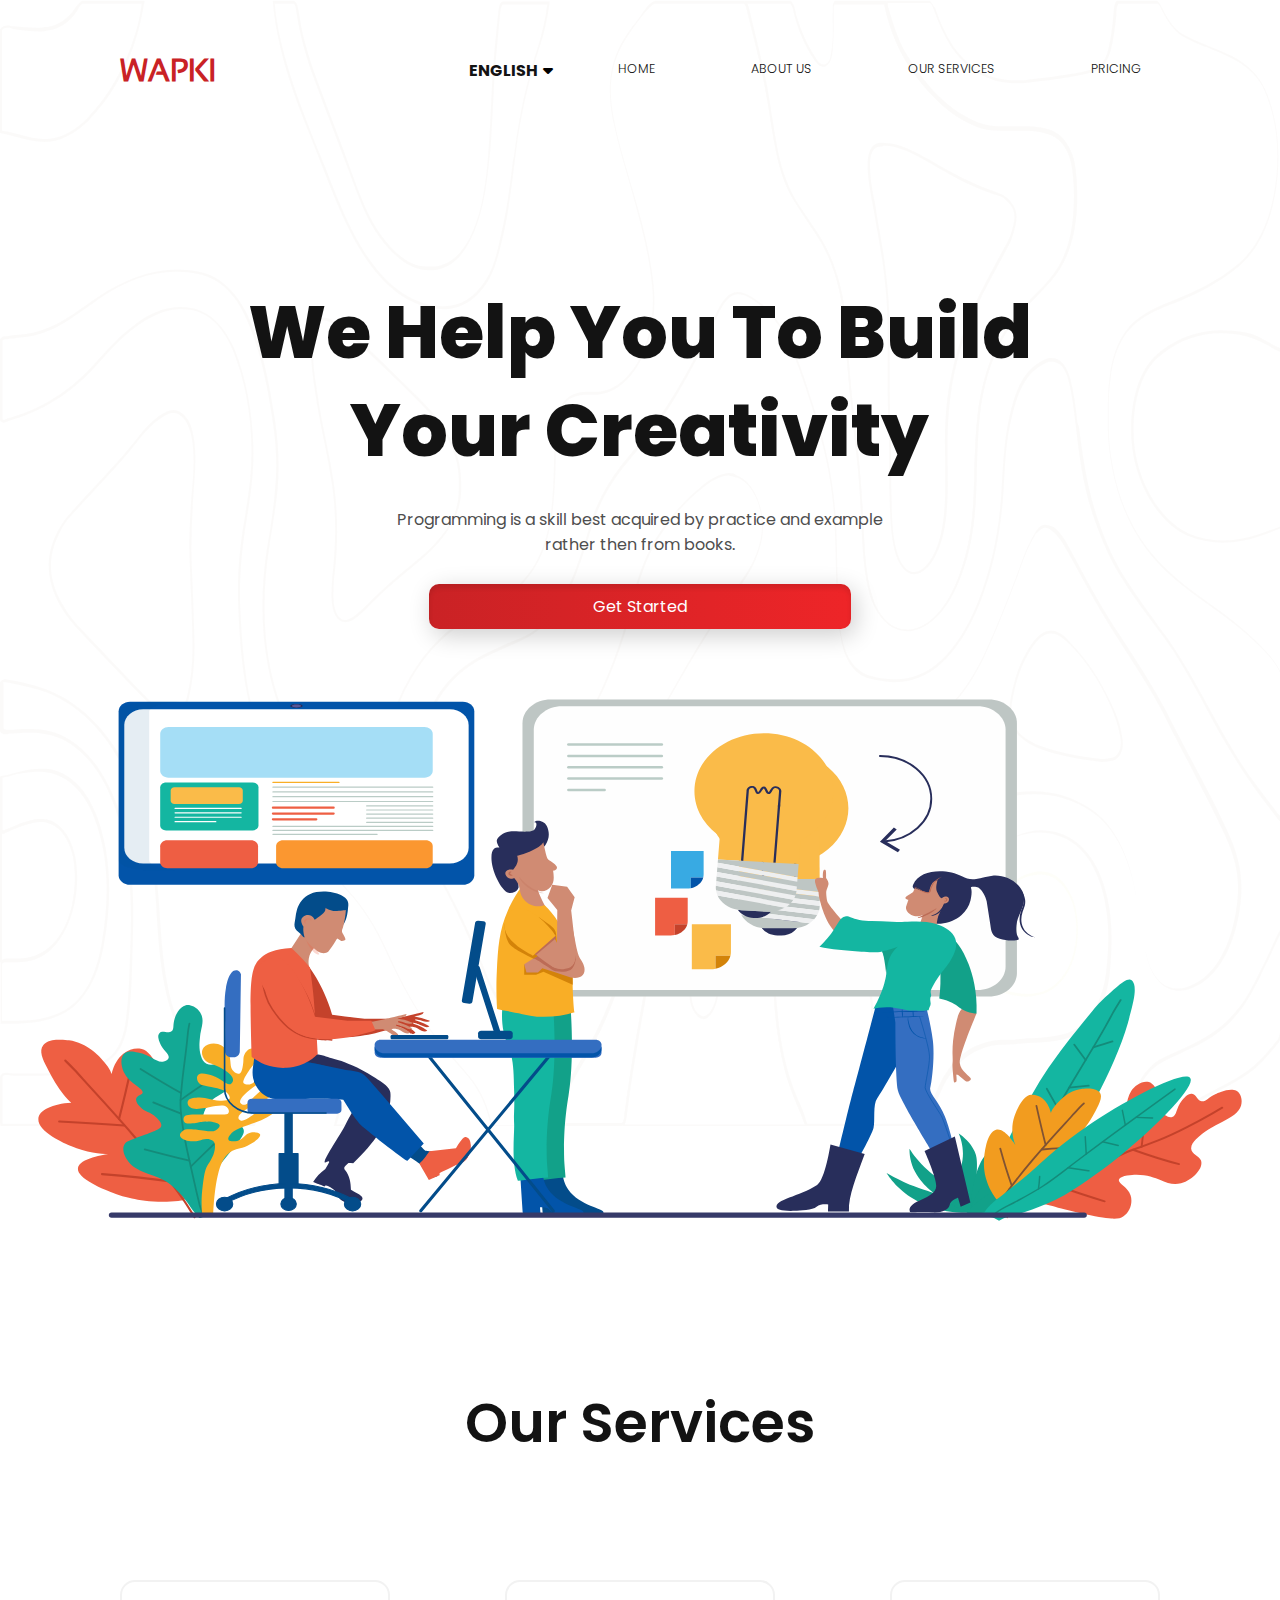
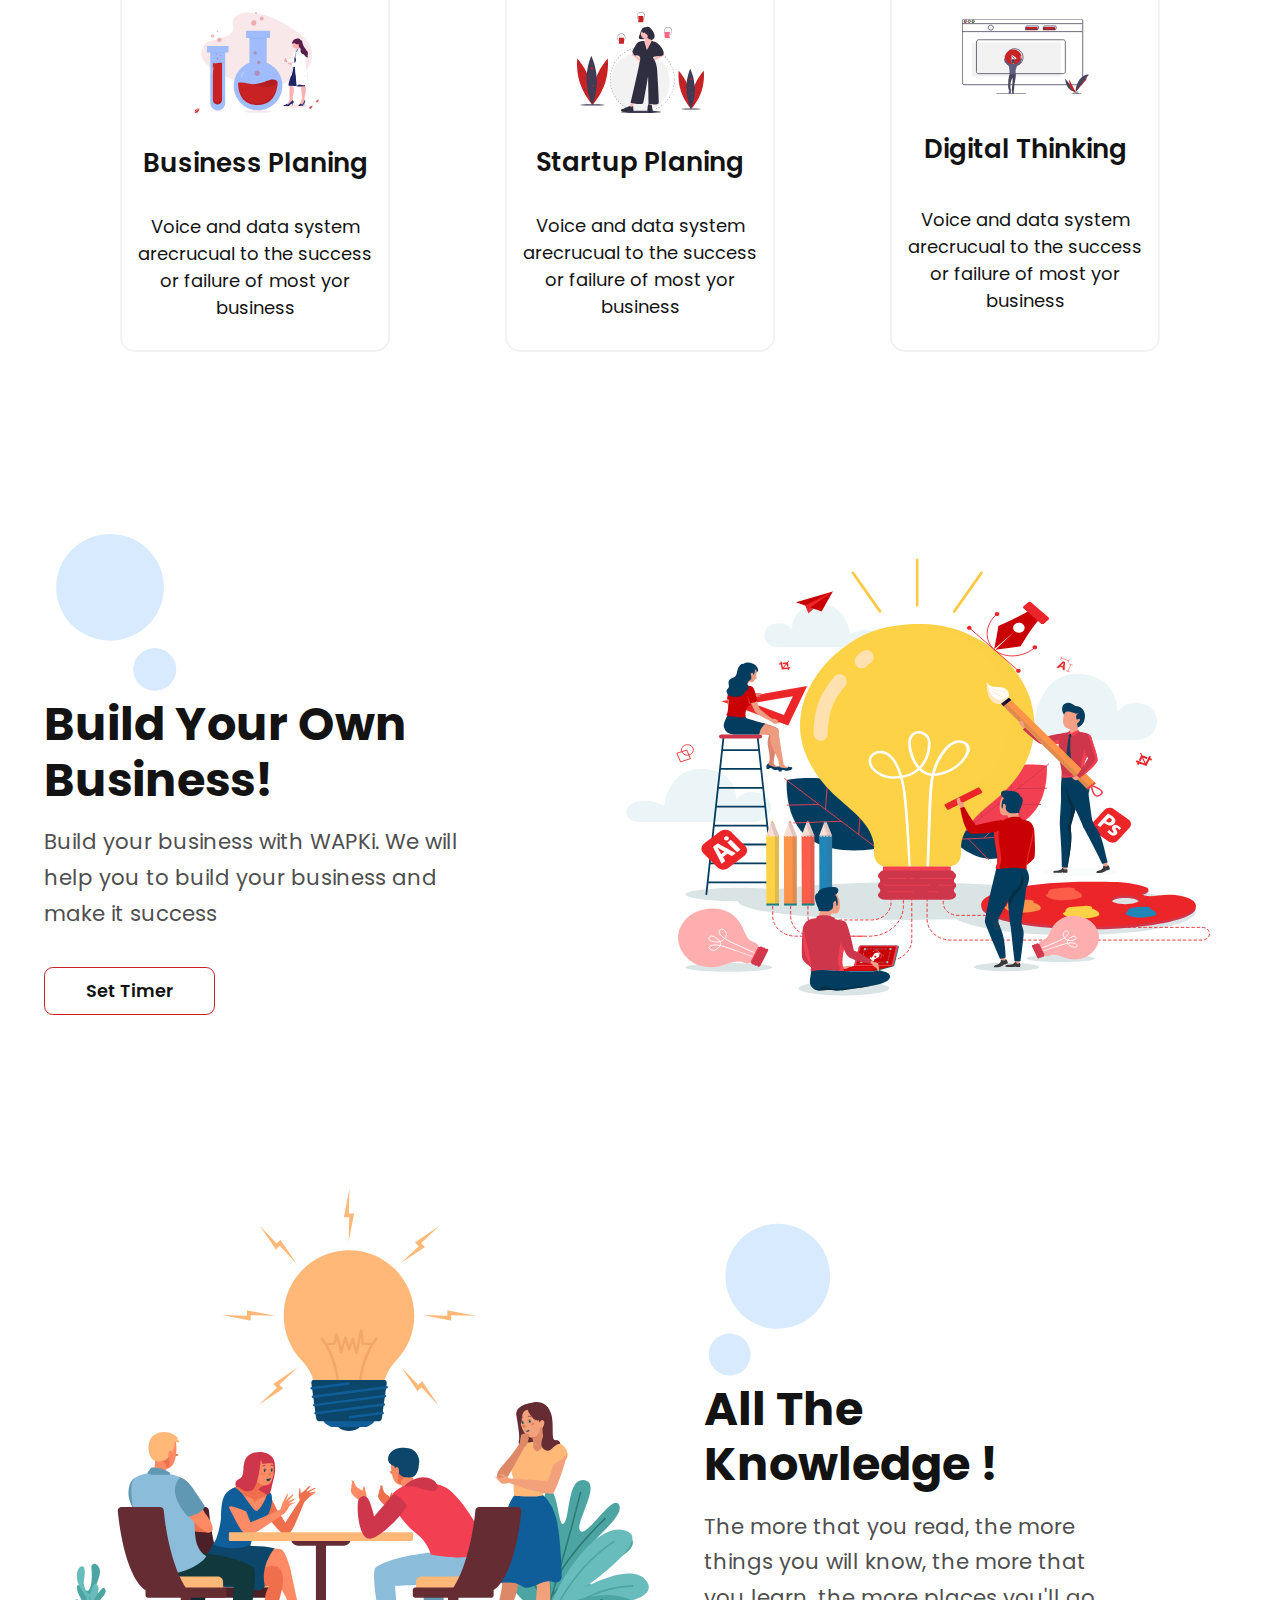
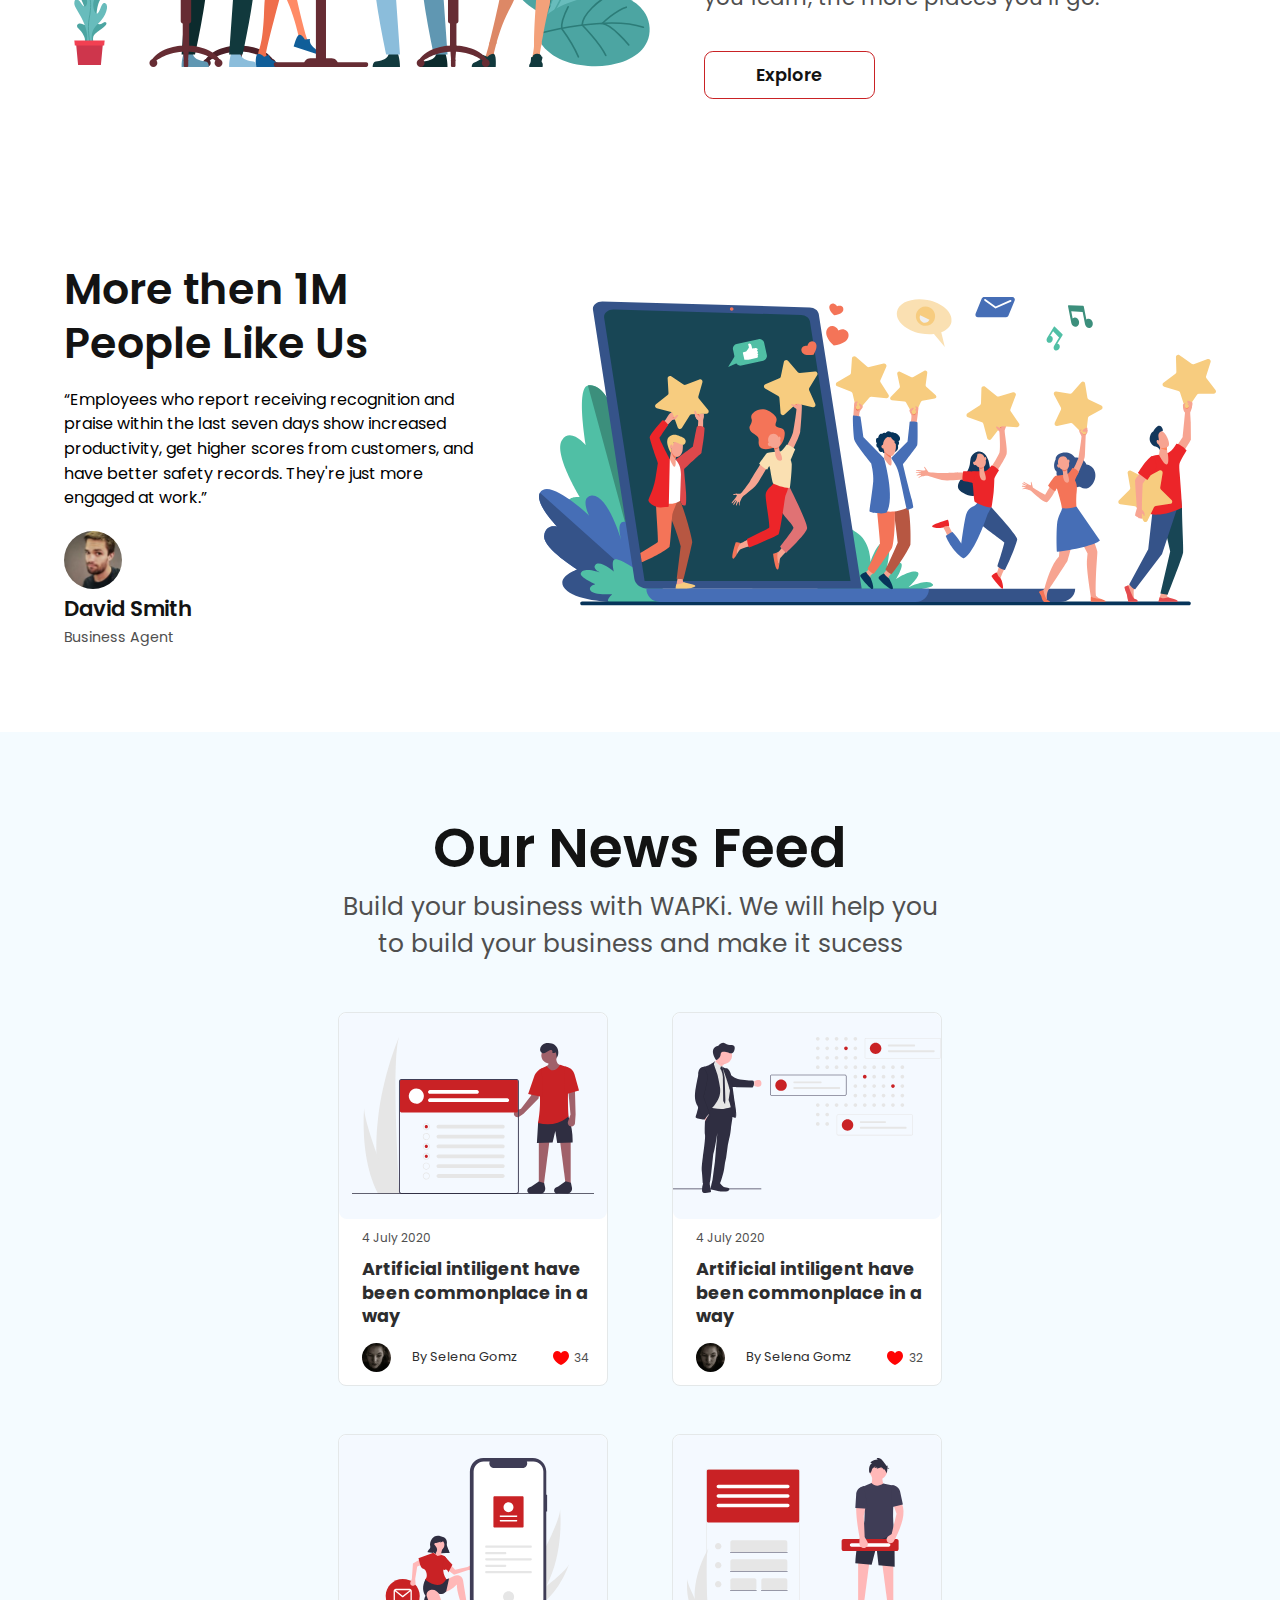
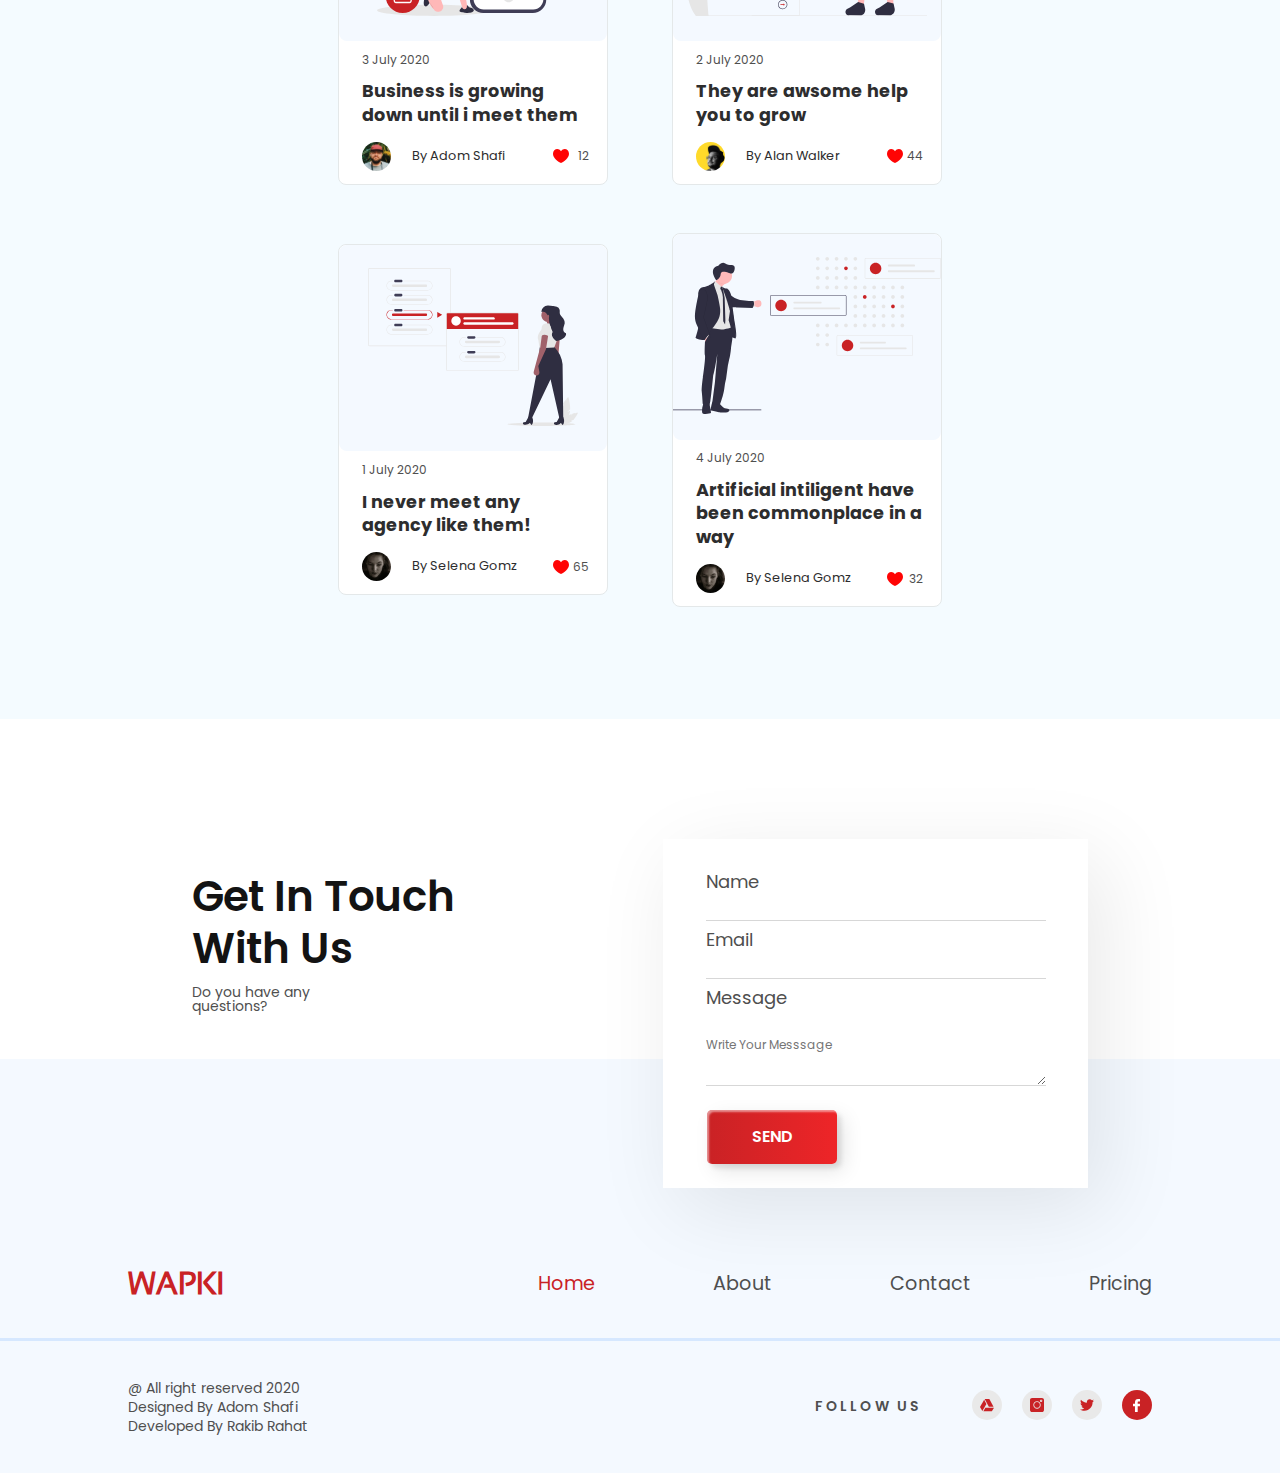
==== index.html @ 9a42961d "Website Files Upload" ====
<!DOCTYPE html>
<html lang="en">

<head>
    <meta charset="UTF-8">
    <meta http-equiv="X-UA-Compatible" content="IE=edge">
    <meta name="viewport" content="width=device-width, initial-scale=1.0">
    <title>Digital Agency Landing Page</title>
    <!-- <link rel="stylesheet" href="CSS/style.css"> -->
    <link type="text/css" rel="stylesheet" href="CSS/styles.css">
    <link href="https://fonts.googleapis.com/css2?family=Poppins&display=swap" rel="stylesheet">
    <link rel="stylesheet" href="https://cdnjs.cloudflare.com/ajax/libs/font-awesome/6.2.0/css/all.min.css">
    <link rel="stylesheet" href="https://cdn.jsdelivr.net/npm/swiper@8/swiper-bundle.min.css" />


</head>

<body>

    <header>
        <nav>
            <a class="logo" href="#">Wapki</a>
            <div class="menu">
                <div class="dropdown">
                    <div class="drop-down">
                        <h4 class="dropbtn" id="language" onclick="togle()">English</h4>
                        <i class="fa-sharp fa-solid fa-caret-down" id="downIcon" onclick="togleOn()"></i>
                        <i class="fa-sharp fa-solid fa-caret-up" onclick="togleOff()" id="upIcon"></i>
                    </div>
                    <div id="myDropdown" class="dropdown-content">
                        <a class="links english" href="#" id="english" onclick="translateToEnglish()">English</a>
                        <a class="links" href="#" id="bengali" onclick="translateToBengali()">Bengali</a>
                        <a class="links" href="#" id="hindi" onclick="translateToHindi()">Hindi</a>
                        <a class="links" href="#" id="urdu" onclick="translateToUrdu()">Urdu</a>
                        <a class="links" href="#" id="spanish" onclick="translateToSpanish()">Spanish</a>
                    </div>
                </div>
                <div class="menu-bar-nav">
                    <div class="menu-icons">
                        <img id="menuBarIcon" class="menu-bar-icon" onclick="menuBarOpen()" src="SVG/Menu.svg"
                            alt="Menu bar">
                        <img id="menuBarIcon2" class="menu-bar-icon-2" onclick="menuBarClose()" src="SVG/Menu 2.svg"
                            alt="Menu bar">
                    </div>
                    <div class="menu-bar" id="menuBar">
                        <div id="menu-bar">
                            <a href="#">Home</a>
                            <a href="#">About Us</a>
                            <a href="#">Our Services</a>
                            <a href="#">Pricing</a>
                        </div>
                    </div>
                </div>
            </div>
        </nav>
        <div class="hero-section">
            <div class="hero-text">
                <h1>We Help You To Build Your Creativity</h1>
                <p>Programming is a skill best acquired by practice and example rather then from books.</p>
                <a href="register.html" target="_blank" class="btn">Get Started</a>
            </div>
            <img src="SVG/OBJECTS.svg" alt="Vector Object" class="vectors">
        </div>
    </header>

    <section id="service-section">
        <h1>Our Services</h1>
        <div class="services">
            <div class="business-planning">
                <img src="SVG/undraw_science_fqhl_1.svg" alt="Science">
                <h3>Business Planing</h3>
                <p>Voice and data system arecrucual to the success or failure of most yor business</p>
            </div>
            <div class="startup-planing">
                <img src="SVG/undraw_plans_y8ru_1.svg" alt="Plans">
                <h3>Startup Planing</h3>
                <p>Voice and data system arecrucual to the success or failure of most yor business</p>
            </div>
            <div class="digital-thinking">
                <img src="SVG/undraw_media_player_ylg8_1.svg" alt="Media Player">
                <h3>Digital Thinking</h3>
                <p>Voice and data system arecrucual to the success or failure of most yor business</p>
            </div>
        </div>
    </section>

    <section class="never-miss">
        <div class="shapes-texts">
            <img src="SVG/Shape.svg" alt="Shapes">
            <div class="texts">
                <h3>Build Your Own Business!</h3>
                <p>Build your business with WAPKi. We will help you to build your business and make it success</p>
                <a href="#">Set Timer</a>
            </div>
        </div>
        <div class="images">
            <img src="SVG/21722471.svg" alt="Business Build">
        </div>
    </section>

    <section class="all-knowledge">
        <div class="images">
            <img src="SVG/all-knowledge.svg" alt="Business Build">
        </div>
        <div class="shapes-texts">
            <img src="SVG/circles.svg" alt="Circle">
            <div class="texts">
                <h3>All The Knowledge !</h3>
                <p>The more that you read, the more things you will know, the more that you learn, the more places
                    you'll go.</p>
                <a href="#">Explore</a>
            </div>
        </div>
    </section>

    <section class="feedback">
        <div class="texts-agent">
            <h3>More then 1M People Like Us</h3>
            <p>“Employees who report receiving recognition and praise within the last seven days show increased
                productivity, get higher scores from customers, and have better safety records. They're just more
                engaged at work.”</p>
            <img src="SVG/agent.svg" alt="Business Agent Pic">
            <h4>David Smith</h4>
            <h5>Business Agent</h5>
        </div>
        <div class="image-agent">
            <img src="SVG/feedback.svg" alt="Agents">
        </div>
    </section>

    <div class="news-feed-body">
        <section class="news-feed">
            <div class="texts-feed">
                <h2>Our News Feed</h2>
                <p>Build your business with WAPKi. We will help you to build your business and make it sucess</p>
            </div>
            <div class="feed-section">
                <div class="slides">
                    <div class="feed slide">
                        <div class="img-sec">
                            <img src="SVG/undraw_preferences_popup_wbfw_1.svg" alt="Person">
                        </div>
                        <div class="text-sec">
                            <p>4 July 2020</p>
                            <h2>Artificial intiligent have been commonplace in a way</h2>
                            <div class="news-person">
                                <img src="SVG/Ellipse-30.svg" alt="Person">
                                <h4>By Selena Gomz</h4>
                                <div class="love-sec">
                                    <img src="SVG/Path.svg" alt="Love">
                                    <p>34</p>
                                </div>
                            </div>
                        </div>
                    </div>
                    <div class="feed slide">
                        <div class="img-sec">
                            <img src="SVG/undraw_business_decisions_gjwy_1.svg" alt="Person">
                        </div>
                        <div class="text-sec">
                            <p>4 July 2020</p>
                            <h2>Artificial intiligent have been commonplace in a way</h2>
                            <div class="news-person">
                                <img src="SVG/Ellipse-30.svg" alt="Person">
                                <h4>By Selena Gomz</h4>
                                <div class="love-sec">
                                    <img src="SVG/Path.svg" alt="Love">
                                    <p>32</p>
                                </div>
                            </div>
                        </div>
                    </div>
                    <div class="feed slide">
                        <div class="img-sec">
                            <img src="SVG/undraw_personal_email_t7nw_1.svg" alt="Person">
                        </div>
                        <div class="text-sec">
                            <p>3 July 2020</p>
                            <h2>Business is growing down until i meet them</h2>
                            <div class="news-person">
                                <img src="SVG/Ellipse-40.svg" alt="Person">
                                <h4>By Adom Shafi</h4>
                                <div class="love-sec">
                                    <img src="SVG/Path.svg" alt="Love">
                                    <p>12</p>
                                </div>
                            </div>
                        </div>
                    </div>
                    <div class="feed slide">
                        <div class="img-sec">
                            <img src="SVG/undraw_profile_details_f8b_1.svg" alt="Person">
                        </div>
                        <div class="text-sec">
                            <p>2 July 2020</p>
                            <h2>They are awsome help you to grow</h2>
                            <div class="news-person">
                                <img src="SVG/Ellipse-50.svg" alt="Person">
                                <h4>By Alan Walker</h4>
                                <div class="love-sec">
                                    <img src="SVG/Path.svg" alt="Love">
                                    <p>44</p>
                                </div>
                            </div>
                        </div>
                    </div>
                    <div class="feed slide">
                        <div class="img-sec">
                            <img src="SVG/undraw_dropdown_menu_vv9j_1.svg" alt="Person">
                        </div>
                        <div class="text-sec">
                            <p>1 July 2020</p>
                            <h2>I never meet any agency like them!</h2>
                            <div class="news-person">
                                <img src="SVG/Ellipse-30.svg" alt="Person">
                                <h4>By Selena Gomz</h4>
                                <div class="love-sec">
                                    <img src="SVG/Path.svg" alt="Love">
                                    <p>65</p>
                                </div>
                            </div>
                        </div>
                    </div>
                    <div class="feed slide">
                        <div class="img-sec">
                            <img src="SVG/undraw_business_decisions_gjwy_1.svg" alt="Person">
                        </div>
                        <div class="text-sec">
                            <p>4 July 2020</p>
                            <h2>Artificial intiligent have been commonplace in a way</h2>
                            <div class="news-person">
                                <img src="SVG/Ellipse-30.svg" alt="Person">
                                <h4>By Selena Gomz</h4>
                                <div class="love-sec">
                                    <img src="SVG/Path.svg" alt="Love">
                                    <p>32</p>
                                </div>
                            </div>
                        </div>
                    </div>
                </div>
                <!-- <div class="slider-dots"></div>
                <img src="SVG/Left.svg" class="arrow-1"></img>
                <img src="SVG/Right.svg" class="arrow-2"></img> -->
            </div>
        </section>
    </div>

    <footer class="footer-section">
        <div class="footer-div">
            <div class="footer-texts">
                <h2>Get In Touch With Us</h2>
                <p>Do you have any questions?</p>
            </div>
            <form class="inputs" action="#">
                <div class="Name">
                    <label class="label" for="name">Name</label>
                    <input type="text" id="name" onclick="name_click()">
                </div>
                <div class="Email">
                    <label class="label" for="email">Email</label>
                    <input type="email" id="email" onclick="email_click()">
                </div>
                <div class="Message">
                    <label class="label" for="message">Message</label>
                    <textarea name="Message" placeholder="Write Your Messsage" id="message" cols="20" rows="3"
                        onclick="message_click()"></textarea>
                </div>
                <div class="custom-btn"><a href="#">SEND</a></div>
            </form>
        </div>
        <div class="last-section">
            <div class="footer">
                <div class="footer-text">
                    <a href="#" class="logo last-logo">WAPKI</a>
                    <div class="footer-nav">
                        <a href="#">Home</a>
                        <a href="#">About</a>
                        <a href="#">Contact</a>
                        <a href="#">Pricing</a>
                    </div>
                </div>
                <hr>
                <div class="social-copy">
                    <div class="copy">
                        <p>@ All right reserved 2020</p>
                        <p>Designed By Adom Shafi</p>
                        <p>Developed By Rakib Rahat</p>
                    </div>
                    <div class="social">
                        <p>FOLLOW US</p>
                        <div class="social-img">
                            <a href="https://www.google.com/" target="_blank"><img src="SVG/Drive.svg" alt="Google Drive"></a>
                            <a href="https://www.instagram.com" target="_blank"><img src="SVG/Instagram.svg" alt="Meta Instagram"></a>
                            <a href="https://twitter.com" target="_blank"><img src="SVG/Twitter.svg" alt="Twitter"></a>
                            <a href="https://www.facebook.com" target="_blank"><img src="SVG/Facebook.svg" alt="Meta Facebook"></a>
                        </div>
                    </div>
                </div>
            </div>
        </div>
    </footer>
</body>

<!-- JavScript Files -->
<script src="JS/javascript.js"></script>
<script src="https://cdn.jsdelivr.net/npm/swiper@8/swiper-bundle.min.js">
</script>

</html>
---- CSS/styles.css ----
@font-face {
    font-family: sansation;
    src: url(../fonts/sansation/Sansation-Regular.ttf);
}

* {
    margin: 0;
    padding: 0;
    box-sizing: border-box;
    /* border: 1px solid green; */
}

body {
    width: 100vw;
    margin: 0 auto;
}



/* Main Content*/

header {
    position: relative;
    display: flex;
    flex-flow: column;
    justify-content: space-between;
    align-items: center;
    width: clamp(18.75rem, 100vw, 90rem);
    background-image: url(../SVG/bg-vector.svg);
    background-size: contain;
    background-repeat: no-repeat;
    background-position: center top;
}

nav {
    display: flex;
    flex-flow: row wrap;
    justify-content: space-between;
    align-items: center;
    width: clamp(15.234375rem, 81.25vw, 73.125rem);
    margin: 0 auto;
    padding: clamp(0.521rem, 2.778vw, 2.5rem) 0;
}

.logo {
    width: clamp(1.7578125rem, 9.375vw, 8.4375rem);
    text-decoration: none;
    text-align: left;
    text-transform: uppercase;
    color: #C92225;
    font-family: sansation;
    font-weight: bold;
    font-size: clamp(1.390625rem, 3.08333vw, 1.875rem);
}

.menu {
    width: clamp(6.90625rem, 20.833vw, 40.75rem);
    display: flex;
    flex-direction: row;
    justify-content: space-between;
    align-items: center;
}

.dropdown {
    display: inline-block;
    position: relative;
}

.drop-down {
    width: clamp(1.36497rem, 7.279861vw, 6.551875rem);
    display: flex;
    flex-direction: row;
    justify-content: flex-end;
    align-items: center;
}

.dropbtn {
    text-transform: uppercase;
    font-family: 'Poppins';
    font-size: clamp(0.75rem, 1.25vw, 1.125rem);
    color: #131313;
    text-align: right;
    display: inline-block;
    width: auto;
    margin-right: 0.3125rem;
    cursor: pointer;
}

#downIcon {
    display: inline-block;
    cursor: pointer;
}

#upIcon {
    display: none;
    cursor: pointer;
}

.dropdown-content {
    position: absolute;
    background: #C92225;
    top: clamp(1.125rem, 1.856vw, 1.625rem);
    right: 0;
    display: none;
}

.links {
    font-size: clamp(0.65rem, 1.15vw, 0.925rem);
    text-transform: uppercase;
    font-family: 'Poppins';
    color: white;
    text-align: right;
    display: block;
    width: 100%;
    padding: 0.5rem 1rem;
    text-decoration: none;
    border-bottom: 2px solid #131313;
}

.english {
    display: none;
    border-top: 2px solid #131313;
}

.menu-bar-nav {
    display: flex;
    flex-direction: row;
    justify-content: space-between;
    align-items: center;
    position: relative;
}

.menu-icons {
    display: flex;
    flex-direction: row;
    justify-content: space-between;
    align-items: center;
}

.menu-bar-icon {
    display: none;
    width: clamp(3.693rem, 9.03vw, 8.125rem);
    cursor: pointer;
}

.menu-bar-icon-2 {
    display: none;
    width: clamp(3.693rem, 9.03vw, 8.125rem);
    cursor: pointer;
}

.menu-bar {
    display: none;
    position: absolute;
    width: 100vw;
    top: clamp(1.3125rem, 3.225vw, 1.5625rem);
    right: clamp(-9.33vw, -9.33vw, -9.33vw);
    padding: 1rem 0;
}

#menu-bar>a {
    display: block;
    text-align: center;
    text-decoration: none;
    text-transform: uppercase;
    font-family: 'Poppins';
    font-weight: 300;
    color: #131313;
    font-size: clamp(0.7rem, 0.98vw, 1.3rem);
    padding: 0.5rem 0.125rem;
    transition: all 0.1s;
    -webkit-transition: all 0.1s;
    -moz-transition: all 0.1s;
    -ms-transition: all 0.1s;
    -o-transition: all 0.1s;
}

#menu-bar>a::after {
    content: "";
    display: block;
    width: 0;
    height: 0.2rem;
    background: #C92225;
    margin: 0 auto;
    border-radius: 0.4rem;
    transition: all 0.3s;
    -webkit-border-radius: 0.4rem;
    -moz-border-radius: 0.4rem;
    -ms-border-radius: 0.4rem;
    -o-border-radius: 0.4rem;
    -webkit-transition: all 0.3s;
    -moz-transition: all 0.3s;
    -ms-transition: all 0.3s;
    -o-transition: all 0.3s;
}

#menu-bar>a:hover {
    font-weight: 600;
}

#menu-bar>a:hover::after {
    width: 100%;
}

.hero-section {
    width: clamp(18.55rem, 99vw, 89.7rem);
    height: auto;
    display: flex;
    flex-direction: column;
    justify-content: space-between;
    align-items: center;
    margin: 0 auto;
    margin-top: clamp(2.5rem, 15vw, 9rem);
}

.hero-text {
    display: flex;
    flex-direction: column;
    justify-content: space-between;
    align-items: center;
    height: clamp(5.0521rem, 26.944vw, 24.25rem);
}

.hero-text>h1 {
    font-family: 'Poppins';
    font-weight: 800;
    color: #131313;
    font-size: clamp(1.57rem, 5.694vw, 5.125rem);
    text-align: center;
    width: clamp(19.04960938rem, 64.2646vw, 57.838125rem);
    line-height: clamp(1.5rem, 7.667vw, 7rem);
    margin-bottom: 0.625rem;
}

.hero-text>p {
    font-family: 'Poppins';
    color: #4E4E4E;
    font-size: clamp(0.534375rem, 1.25vw, 1.125rem);
    text-align: center;
    width: clamp(15.47396rem, 40.8611vw, 35.875rem);
    margin: 0 auto;
}

.hero-text>a {
    text-decoration: none;
    display: block;
    font-family: 'Poppins';
    color: #FFFFFF;
    background: linear-gradient(90deg, #C92225 -1.47%, #EE2528 100%);
    box-shadow: 4px 6px 24px rgba(0, 0, 0, 0.2), inset 0px 4px 5px rgba(0, 0, 0, 0.1);
    border-radius: 10px;
    font-size: clamp(0.534375rem, 1.25vw, 1.125rem);
    text-align: center;
    width: clamp(5.4948rem, 40.8611vw, 26.375rem);
    margin: 0.625rem auto 0 auto;
    padding: 0.625rem 0;
    transition: all 0.3s;
    -webkit-transition: all 0.3s;
    -moz-transition: all 0.3s;
    -ms-transition: all 0.3s;
    -o-transition: all 0.3s;
}


.hero-text>a:hover {
    transform: translateY(0.5rem);
    -webkit-transform: translateY(0.5rem);
    -moz-transform: translateY(0.5rem);
    -ms-transform: translateY(0.5rem);
    -o-transform: translateY(0.5rem);
}

.vectors {
    width: 95%;
    display: inline-block;
    margin-top: clamp(4.375rem, 23.33vw, 4.375rem);
}

#service-section {
    width: clamp(17.234375rem, 81.25vw, 73.125rem);
    display: flex;
    flex-flow: column wrap;
    justify-content: center;
    align-items: center;
    margin: 0 auto;
    margin-top: clamp(4.5rem, 15.33vw, 10rem);
}

#service-section>h1 {
    font-family: 'Poppins';
    font-weight: 600;
    color: #131313;
    font-size: clamp(1.2073rem, 4.30556vw, 3.875rem);
}

.services {
    width: 100%;
    display: flex;
    flex-flow: column wrap;
    justify-content: space-evenly;
    align-items: center;
    margin: 0 auto;
    margin-top: clamp(2.25rem, 12vw, 4.25rem);
}

.business-planning {
    width: 16.875rem;
    height: 23.25rem;
    display: flex;
    flex-direction: column;
    justify-content: space-evenly;
    align-items: center;
    background: #FFFFFF;
    border: 2px solid #F2F2F2;
    border-radius: 15px;
    cursor: pointer;
    transition: all 0.3s;
    -webkit-transition: all 0.3s;
    -moz-transition: all 0.3s;
    -ms-transition: all 0.3s;
    -o-transition: all 0.3s;
}

.business-planning>img {
    width: 7.9375rem;
}

.business-planning>h3 {
    color: #131313;
    font-size: 1.625rem;
    font-family: 'Poppins';
    font-weight: 600;
    text-align: center;
}

.business-planning>p {
    color: #131313;
    font-size: 1.125rem;
    font-family: 'Poppins';
    width: 14.625rem;
    text-align: center;
}

.business-planning:hover {
    box-shadow: 0px 34px 50px rgba(0, 0, 0, 0.1);
    border: none;
}

.startup-planing {
    width: 16.875rem;
    height: 23.25rem;
    margin: 3rem 0;
    display: flex;
    flex-direction: column;
    justify-content: space-evenly;
    align-items: center;
    background: #FFFFFF;
    border: 2px solid #F2F2F2;
    border-radius: 15px;
    cursor: pointer;
    transition: all 0.3s;
    -webkit-transition: all 0.3s;
    -moz-transition: all 0.3s;
    -ms-transition: all 0.3s;
    -o-transition: all 0.3s;
}

.startup-planing>img {
    width: 7.9375rem;
}

.startup-planing>h3 {
    color: #131313;
    font-size: 1.625rem;
    font-family: 'Poppins';
    font-weight: 600;
    text-align: center;
}

.startup-planing>p {
    color: #131313;
    font-size: 1.125rem;
    font-family: 'Poppins';
    width: 14.625rem;
    text-align: center;
}

.startup-planing:hover {
    box-shadow: 0px 34px 50px rgba(0, 0, 0, 0.1);
    border: none;
}

.digital-thinking {
    width: 16.875rem;
    height: 23.25rem;
    display: flex;
    flex-direction: column;
    justify-content: space-evenly;
    align-items: center;
    background: #FFFFFF;
    border: 2px solid #F2F2F2;
    border-radius: 15px;
    cursor: pointer;
    transition: all 0.3s;
    -webkit-transition: all 0.3s;
    -moz-transition: all 0.3s;
    -ms-transition: all 0.3s;
    -o-transition: all 0.3s;
}

.digital-thinking>img {
    width: 7.9375rem;
}

.digital-thinking>h3 {
    color: #131313;
    font-size: 1.625rem;
    font-family: 'Poppins';
    font-weight: 600;
    text-align: center;
}

.digital-thinking>p {
    color: #131313;
    font-size: 1.125rem;
    font-family: 'Poppins';
    width: 14.625rem;
    text-align: center;
}

.digital-thinking:hover {
    box-shadow: 0px 34px 50px rgba(0, 0, 0, 0.1);
    border: none;
}

.never-miss {
    width: 95%;
    display: flex;
    flex-direction: row;
    justify-content: space-between;
    align-items: center;
    margin: 0 auto;
    margin-top: 5.5rem;
}

.shapes-texts {
    display: flex;
    flex-direction: column;
    width: max(7.7862rem, 41.526vw);
    justify-content: flex-start;
    margin: 0 auto;
}

.shapes-texts>img {
    width: max(2.8376rem, 10.78vw);
}

.texts {
    /* align-self: flex-end; */
    display: flex;
    flex-direction: column;
    width: max(7.6714rem, 32.9132vw);
}

.texts>h3 {
    width: max(7.843rem, 31.16vw);
    font-family: 'Poppins';
    font-style: normal;
    font-weight: bold;
    font-size: clamp(0.9771rem, 3.611vw, 3.25rem);
    line-height: clamp(1.41rem, 4.305vw, 3.875rem);
    color: #131313;
}

.texts>p {
    width: max(6.9712rem, 32.9129vw);
    font-family: 'Poppins';
    font-weight: 400;
    font-style: normal;
    font-size: clamp(0.8125rem, 1.666vw, 1.5rem);
    line-height: clamp(1.21rem, 2.777vw, 2.5rem);
    color: #4F4F4F;
    margin: max(0.26042rem, 1.38888vw) 0 max(1.521rem, 2.77vw) 0;
}

.texts>a {
    display: inline-block;
    width: max(5.548rem, 13.3055vw);
    text-decoration: none;
    text-align: center;
    font-family: 'Poppins';
    font-style: normal;
    font-weight: 600;
    font-size: clamp(0.661rem, 1.388vw, 1.25rem);
    line-height: clamp(0.261rem, 1.388vw, 1.25rem);
    padding: clamp(0.61rem, 1.11vw, 1rem) 0;
    color: #131313;
    border: 1px solid #C92225;
    border-radius: max(0.1303rem, 0.6943vw);
    transition: all 0.3s;
    -webkit-border-radius: max(0.1303rem, 0.6943vw);
    -moz-border-radius: max(0.1303rem, 0.6943vw);
    -ms-border-radius: max(0.1303rem, 0.6943vw);
    -o-border-radius: max(0.1303rem, 0.6943vw);
    -webkit-transition: all 0.3s;
    -moz-transition: all 0.3s;
    -ms-transition: all 0.3s;
    -o-transition: all 0.3s;
}

.texts>a:hover {
    background: #C92225;
    color: #F2F2F2;
}

.images {
    width: max(9.31rem, 49.65vw);
    margin: 0 auto;
}

.images>img {
    width: 100%;
}

.all-knowledge {
    width: 95%;
    display: flex;
    flex-direction: row;
    justify-content: space-between;
    align-items: center;
    margin: 0 auto;
    margin-top: 5.5rem;
    justify-content: space-between;
    align-items: center;
}

.feedback {
    width: 90%;
    display: flex;
    flex-direction: column;
    margin: 0 auto;
    margin-top: 5.5rem;
    margin-bottom: 5.5rem;
    justify-content: space-between;
    align-items: center;
}

.texts-agent {
    display: flex;
    flex-direction: column;
    justify-content: space-between;
    align-items: center;
}

.texts-agent>h3 {
    width: max(10.119rem, 29.638vw);
    font-family: 'Poppins';
    font-style: normal;
    font-weight: 600;
    font-size: clamp(1.325rem, 3.334vw, 3rem);
    line-height: max(1.48125rem, 4.1666vw);
    color: #131313;
    text-align: center;
}

.texts-agent>p {
    width: max(12.119rem, 32.638vw);
    font-family: 'Poppins';
    font-style: normal;
    font-weight: 400;
    font-size: clamp(0.5634376rem, 1.25vw, 1.125rem);
    text-align: center;
    line-height: max(0.82rem, 1.92vw);
    margin: max(0.6042rem, 1.38888vw) 0 max(1.26042rem, 1.38888vw) 0;
}

.texts-agent>img {
    width: max(2.5464rem, 4.5139vw);
}

.texts-agent>h4 {
    width: max(6.9401rem, 10.3471vw);
    font-family: 'Poppins';
    font-style: normal;
    font-weight: 600;
    font-size: clamp(0.8125rem, 1.6666vw, 1.5rem);
    line-height: max(0.3125rem, 1.6666vw);
    color: #131313;
    margin: max(0.5rem, 0.77vw) 0;
    text-align: center;
}

.texts-agent>h5 {
    width: max(4.5885rem, 8.4722rem);
    font-family: 'Poppins';
    font-style: normal;
    font-weight: 400;
    font-size: clamp(0.6084rem, 1.1111vw, 1rem);
    line-height: max(0.5084rem, 1.1111vw);
    color: #4F4F4F;
    text-align: center;
}

.image-agent {
    width: max(9.921875rem, 52.9166vw);
    margin-top: max(1rem, 4vw);
}

.image-agent>img {
    width: 100%;
}

.news-feed-body {
    width: 100%;
    height: auto;
    background-color: #f4fbff;
}

.news-feed {
    width: 95%;
    display: flex;
    flex-direction: column;
    margin: 0 auto;
    padding-top: 5.5rem;
    padding-bottom: 5.5rem;
    justify-content: space-between;
    align-items: center;
    background-color: #f4fbff;
}

.texts-feed {
    display: flex;
    flex-direction: column;
    margin: 0 auto;
    justify-content: space-between;
    align-items: center;
}

.texts-feed>h2 {
    width: max(13.06771rem, 32.36vw);
    font-family: 'Poppins';
    font-style: normal;
    font-weight: 600;
    font-size: clamp(1.51rem, 4.3vw, 3.875rem);
    line-height: max(0.81rem, 4.3vw);
    text-align: center;
    color: #131313;

}

.texts-feed>p {
    width: clamp(13.076rem, 48.402vw, 43.5625rem);
    font-family: 'Poppins';
    font-style: normal;
    font-weight: 400;
    font-size: clamp(0.5646rem, 1.9444vw, 1.75rem);
    line-height: clamp(0.946875rem, 2.916666vw, 2.625rem);
    text-align: center;
    color: #4F4F4F;
    margin: max(0.5rem, 1vw) 0 max(0.8rem, 2vw) 0;
}

.feed-section {
    width: 80%;
    display: flex;
    flex-flow: row wrap;
    justify-content: space-between;
    align-items: center;
    margin: 0 auto;
    position: relative;
}

.slides {
    width: 100%;
    display: flex;
    flex-flow: row wrap;
    justify-content: center;
    align-items: center;
    margin: 0 auto;
}

.arrow-1 {
    position: absolute;
    display: inline-block;
    width: max(1.6511rem, 3.4722vw);
    top: 11.5rem;
    left: max(-8.042rem, -5.56vw);
    cursor: pointer;
    transition: all 0.3s;
    -webkit-transition: all 0.3s;
    -moz-transition: all 0.3s;
    -ms-transition: all 0.3s;
    -o-transition: all 0.3s;
}

.arrow-2 {
    position: absolute;
    display: inline-block;
    width: max(1.6511rem, 3.4722vw);
    top: 11.5rem;
    right: max(-8.042rem, -5.56vw);
    cursor: pointer;
    transition: all 0.3s;
    -webkit-transition: all 0.3s;
    -moz-transition: all 0.3s;
    -ms-transition: all 0.3s;
    -o-transition: all 0.3s;
}

.arrow-1:hover {
    transform: translateX(-0.3rem);
    -webkit-transform: translateX(-0.3rem);
    -moz-transform: translateX(-0.3rem);
    -ms-transform: translateX(-0.3rem);
    -o-transform: translateX(-0.3rem);
}

.arrow-2:hover {
    transform: translateX(0.3rem);
    -webkit-transform: translateX(0.3rem);
    -moz-transform: translateX(0.3rem);
    -ms-transform: translateX(0.3rem);
    -o-transform: translateX(0.3rem);
}

.feed {
    width: 16.875rem;
    display: flex;
    flex-flow: column nowrap;
    justify-content: space-between;
    align-items: center;
    background: #FFFFFF;
    border: 1px solid #e4e8e9;
    margin: 1.5rem 0;
    transition: all 0.2s;
    -webkit-transition: all 0.2s;
    -moz-transition: all 0.2s;
    -ms-transition: all 0.2s;
    -o-transition: all 0.2s;
    border-radius: 0.5rem;
    -webkit-border-radius: 0.5rem;
    -moz-border-radius: 0.5rem;
    -ms-border-radius: 0.5rem;
    -o-border-radius: 0.5rem;
}

.feed:hover {
    box-shadow: 0px 6px 24px rgba(0, 0, 0, 0.1);
}

.img-sec {
    width: 100%;
    height: 12.875rem;
    background: #F4F9FF;
    margin: 0 auto;
    border-radius: 0.5rem;
    -webkit-border-radius: 0.5rem;
    -moz-border-radius: 0.5rem;
    -ms-border-radius: 0.5rem;
    -o-border-radius: 0.5rem;
}

.img-sec>img {
    display: inline-block;
    width: 100%;
    height: 9.875rem;
    background: #F4F9FF;
    margin: 1.4375rem auto;
    object-fit: contain;
}

.text-sec {
    width: 15.625rem;
    display: flex;
    flex-direction: column;
    justify-content: space-between;
    align-items: flex-start;
    margin: 0.8rem auto;
    padding: 0 0.9rem;
}

.text-sec>p {
    width: 4.375rem;
    font-family: 'Poppins';
    font-style: normal;
    font-weight: 400;
    font-size: 0.75rem;
    line-height: 0.75rem;
    margin-bottom: 0.9rem;
    color: #4F4F4F;
}

.text-sec>h2 {
    width: 14.375rem;
    font-family: 'Poppins';
    font-style: normal;
    font-weight: 700;
    font-size: 1.1rem;
    line-height: 1.475rem;
    color: #2D2D2E;
    margin-bottom: 0.9rem;
}

.news-person {
    width: 14.1875rem;
    display: flex;
    flex-direction: row;
    justify-content: space-between;
    align-items: center;
}

.news-person>h4 {
    width: 7.55625rem;
    font-family: 'Poppins';
    font-style: normal;
    font-weight: 400;
    font-size: 0.8rem;
    line-height: 0.8rem;
    color: #2D2D2E;

}

.love-sec {
    width: 36px;
    display: flex;
    flex-direction: row;
    justify-content: space-between;
    align-items: center;
}

.love-sec>p {
    font-family: 'Poppins';
    font-style: normal;
    font-weight: 400;
    font-size: 12px;
    line-height: 12px;
    color: #4F4F4F;
}

.footer-section {
    margin-top: 7.5rem;
    position: relative;
}

.footer-div {
    width: 70%;
    display: flex;
    flex-flow: column;
    justify-content: center;
    align-items: center;
    margin: 0 auto;
}

.footer-texts {
    display: flex;
    flex-direction: column;
    justify-content: space-between;
    align-items: center;
    margin-bottom: 30px;
    margin-top: 32px;
}

.footer-texts>h2 {
    width: 266px;
    font-family: 'Poppins';
    font-style: normal;
    font-weight: 600;
    font-size: 42px;
    line-height: 52px;
    color: #131313;
    text-align: center;
}

.footer-texts>p {
    width: 197px;
    font-family: 'Poppins';
    font-style: normal;
    font-weight: 400;
    font-size: 14px;
    line-height: 14px;
    color: #4F4F4F;
    margin-top: 10px;
    text-align: center;
}

.inputs {
    display: inline-block;
    min-width: 17.625rem;
    max-width: 35.625rem;
    flex-grow: 1;
    flex-shrink: 1;
    height: auto;
    background: #FFFFFF;
    box-shadow: 15px 20px 80px rgba(0, 0, 0, 0.09);
    padding: 1.5rem 0;
}

.Name {
    height: 3rem;
    display: flex;
    flex-direction: column;
    justify-content: space-between;
    align-items: flex-start;
    width: 80%;
    margin: 10px auto;
}

.label {
    width: 55px;
    font-family: 'Poppins';
    font-style: normal;
    font-weight: 400;
    font-size: 18px;
    line-height: 18px;
    color: #4F4F4F;
}

.Name>input {
    width: 100%;
    height: 1.8rem;
    border-top: 0;
    border-left: 0;
    border-right: 0;
    border-bottom: 1px solid #D7D7D7;
    outline: none;
}

.Email {
    width: 80%;
    margin: 10px auto;
    height: 3rem;
    display: flex;
    flex-direction: column;
    justify-content: space-between;
    align-items: flex-start;
}

.Email>input {
    width: 100%;
    height: 1.8rem;
    border-top: 0;
    border-left: 0;
    border-right: 0;
    border-bottom: 1px solid #D7D7D7;
    outline: none;
}

.Message {
    width: 80%;
    margin: 10px auto;
    display: flex;
    flex-direction: column;
    justify-content: space-between;
    align-items: flex-start;
}

.Message>label {
    margin-bottom: 20px;
}

.Message>textarea {
    width: 100%;
    border-top: 0;
    border-left: 0;
    border-right: 0;
    border-bottom: 1px solid #D7D7D7;
    outline: none;
    font-family: 'Poppins';
    font-style: normal;
    font-weight: 400;
    font-size: 12px;
    line-height: 16px;
    color: #4F4F4F;
    margin-top: 10px;
}

.custom-btn {
    width: 130px;
    margin: 0 2.75rem;
    position: relative;
    background: linear-gradient(to right, #C92225 -1.47%, #EE2528 100%);
    box-shadow: inset 2px 2px 2px 0px rgba(255, 255, 255, .5), 7px 7px 20px 0px rgba(0, 0, 0, .1), 4px 4px 5px 0px rgba(0, 0, 0, .1);
    border-radius: 5px;
    transition: all 0.3s;
    -webkit-transition: all 0.3s;
    -moz-transition: all 0.3s;
    -ms-transition: all 0.3s;
    -o-transition: all 0.3s;
    -webkit-border-radius: 5px;
    -moz-border-radius: 5px;
    -ms-border-radius: 5px;
    -o-border-radius: 5px;
}

.custom-btn:hover {
    background: linear-gradient(to left, #C92225 -1.47%, #EE2528 100%);
    transform: translateY(0.1rem);
    color: #C92225;
    background: transparent;
    -webkit-transform: translateY(0.1rem);
    -moz-transform: translateY(0.1rem);
    -ms-transform: translateY(0.1rem);
    -o-transform: translateY(0.1rem);
}

.custom-btn>a {
    position: relative;
    display: block;
    text-decoration: none;
    width: 100%;
    height: 100%;
    align-items: flex-start;
    font-family: 'Poppins';
    font-style: normal;
    font-weight: 600;
    font-size: 16px;
    text-decoration: none;
    line-height: 16px;
    margin-top: 1.5rem;
    text-align: center;
    padding: 19px;
    color: #FFFFFF;
    transition: all 0.3s;
    -webkit-transition: all 0.3s;
    -moz-transition: all 0.3s;
    -ms-transition: all 0.3s;
    -o-transition: all 0.3s;
}

.custom-btn:before,
.custom-btn:after {
    position: absolute;
    content: "";
    right: 0;
    bottom: 0;
    background: #EE2528;
    box-shadow: -7px -7px 20px 0px rgba(255, 255, 255, .9), -4px -4px 5px 0px rgba(255, 255, 255, .9), 7px 7px 20px 0px rgba(0, 0, 0, .2), 4px 4px 5px 0px rgba(0, 0, 0, .3);
    transition: all 0.3s ease;
}

.custom-btn:before {
    height: 0%;
    width: 2px;
}

.custom-btn:after {
    width: 0%;
    height: 2px;
}

.custom-btn:hover:before {
    height: 100%;
}

.custom-btn:hover:after {
    width: 100%;
}

.custom-btn>a:before,
.custom-btn>a:after {
    position: absolute;
    content: "";
    left: 0;
    top: 0;
    background: #EE2528;
    box-shadow:
        -7px -7px 20px 0px rgba(255, 255, 255, .9),
        -4px -4px 5px 0px rgba(255, 255, 255, .9),
        7px 7px 20px 0px rgba(0, 0, 0, .2),
        4px 4px 5px 0px rgba(0, 0, 0, .3);
    transition: all 0.3s ease;
}

.custom-btn>a:before {
    width: 2px;
    height: 0%;
}

.custom-btn>a:after {
    height: 2px;
    width: 0%;
}

.custom-btn>a:hover {
    color: #C92225;
}

.custom-btn>a:hover:before {
    height: 100%;
}

.custom-btn>a:hover:after {
    width: 100%;
}

.last-section {
    position: absolute;
    top: 400px;
    left: 0;
    width: 100%;
    background: #F4F9FF;
    z-index: -1;
}

.footer {
    display: flex;
    width: 100%;
    flex-direction: column;
    padding-top: 250px;
    margin-bottom: 40px;
    justify-content: center;
    align-items: center;
}

.footer-text {
    width: 80%;
    display: flex;
    flex-direction: column;
    justify-content: space-between;
    align-items: center;
    margin: 0 auto;
}

.last-logo {
    width: 35%;
    text-align: center;
}

.footer-nav {
    width: 90%;
    display: flex;
    flex-direction: row;
    justify-content: space-between;
    align-items: center;
    margin: 40px 0;
}

.footer-nav>a {
    font-family: 'Poppins';
    font-size: max(14px, 1.5vw);
    font-weight: 400;
    text-decoration: none;
    color: #4F4F4F;
    transition: all 0.3s;
    -webkit-transition: all 0.3s;
    -moz-transition: all 0.3s;
    -ms-transition: all 0.3s;
    -o-transition: all 0.3s;
}

.footer-nav>a:first-child {
    color: #C92225;
}

.footer-nav>a:hover {
    color: #C92225;
}

.footer>hr {
    width: 100%;
    height: 3px;
    background: #D6E8FF;
    border: none;
}

.social-copy {
    display: flex;
    width: 80%;
    flex-flow: row wrap;
    justify-content: space-between;
    align-items: center;
    margin: 0 auto;
}

.copy {
    display: flex;
    flex-direction: column;
    justify-content: flex-start;
    align-items: flex-start;
    width: 200px;
    font-family: 'Poppins';
    font-style: normal;
    font-weight: 400;
    font-size: 14px;
    line-height: 14px;
    color: #4F4F4F;
}

.copy>p {
    text-align: left;
    flex-grow: 1;
    flex-shrink: 1;
}

.copy>p:first-child {
    margin-top: 40px;
}

.copy>p:nth-child(2) {
    margin: 5px 0;
}

.social {
    height: auto;
    display: flex;
    flex-flow: row wrap;
    justify-content: space-between;
    align-items: center;
    margin-top: 40px;
}

.social>p {
    font-family: 'Poppins';
    font-style: normal;
    font-weight: 600;
    font-size: 14px;
    letter-spacing: 0.2em;
    color: #4F4F4F;
    margin: 10px 0;
    margin-right: 50px;
    text-align: left;
}

.social-img {
    width: 180px;
    display: flex;
    flex-direction: row;
    justify-content: space-between;
    align-items: center;
}










@media (max-width:800px) {
    .menu-bar-icon {
        display: inline-block;
    }

    .menu-bar-icon-2 {
        display: none;
    }
}



@media (min-width: 800px) {

    .menu {
        width: clamp(5.90625rem, 55.833vw, 43.75rem);
        display: flex;
        flex-direction: row;
        justify-content: space-between;
        align-items: center;
    }

    .menu-bar-icon {
        display: none !important;
    }

    .menu-bar-icon-2 {
        display: none !important;
    }

    .menu-bar {
        display: inline-block !important;
        position: static;
        width: min(46vw, 35rem);
        top: clamp(1.3125rem, 3.225vw, 1.5625rem);
        right: clamp(-9.33vw, -9.33vw, -9.33vw);
        padding: 1rem 0;
    }

    #menu-bar {
        display: flex;
        flex-direction: row;
        background-color: transparent !important;
        justify-content: space-between;
        align-items: center;
        width: 100%;
    }

    #menu-bar>a {
        display: inline-block;
        padding: 0.5rem 1.125rem;
    }

    .services {
        flex-flow: row;
        justify-content: space-between;
        width: 100%;
    }

    .business-planning {
        width: 11.575rem;
        height: 16.25rem;
    }

    .business-planning>img {
        width: 5.9375rem;
    }

    .business-planning>h3 {
        font-size: 1.225rem;
    }

    .business-planning>p {
        font-size: 0.925rem;
        width: 9.625rem;
    }

    .startup-planing {
        width: 11.575rem;
        height: 16.25rem;
    }

    .startup-planing>img {
        width: 5.9375rem;
    }

    .startup-planing>h3 {
        font-size: 1.225rem;
    }

    .startup-planing>p {
        font-size: 0.925rem;
        width: 9.625rem;
    }

    .digital-thinking {
        width: 11.575rem;
        height: 16.25rem;
    }

    .digital-thinking>img {
        width: 5.9375rem;
    }

    .digital-thinking>h3 {
        font-size: 1.225rem;
    }

    .digital-thinking>p {
        font-size: 0.925rem;
        width: 9.625rem;
    }

    .never-miss {
        flex-direction: row;
    }

    .all-knowledge {
        flex-direction: row;
    }

    .feedback {
        flex-direction: row;
    }

    .texts-agent {
        align-items: flex-start;
    }

    .texts-agent>h3 {
        text-align: left;
    }

    .texts-agent>p {
        text-align: left;
    }

    .texts-agent>h4 {
        text-align: left;
    }

    .texts-agent>h5 {
        text-align: left;
    }

    .image-agent {
        width: max(9.921875rem, 52.9166vw);
        margin-top: 0;
    }

    .feed {
        margin: 1.5rem 2rem;
    }

    .footer-div {
        flex-flow: row wrap;
        justify-content: center;
        align-items: flex-start;
    }

    .footer-texts {
        flex-direction: column;
        justify-content: space-between;
        align-items: flex-start;
        flex-grow: 1;
        flex-shrink: 1;
    }

    .footer-texts>h2 {
        text-align: left;
    }

    .footer-texts>p {
        text-align: left;
    }

    .inputs {
        margin: 0 0;
    }

    .last-section {
        top: 220px;
        left: 0;
    }

    .footer {
        padding-top: 170px;
    }

    .footer-text {
        width: 80%;
        display: flex;
        flex-direction: row;
        justify-content: space-between;
        align-items: center;
        margin: 0 auto;
    }

    .last-logo {
        width: 35%;
        text-align: left;
    }

    .footer-nav {
        width: 60%;
        display: flex;
        flex-direction: row;
        justify-content: space-between;
        align-items: center;
        margin: 40px 0;
    }
}



@media (min-width: 1100px) {

    .business-planning {
        width: 16.875rem;
        height: 23.25rem;
    }

    .business-planning>img {
        width: 7.9375rem;
    }

    .business-planning>h3 {
        font-size: 1.625rem;
    }

    .business-planning>p {
        font-size: 1.125rem;
        width: 14.625rem;
    }

    .startup-planing {
        width: 16.875rem;
        height: 23.25rem;
    }

    .startup-planing>img {
        width: 7.9375rem;
    }

    .startup-planing>h3 {
        font-size: 1.625rem;
    }

    .startup-planing>p {
        font-size: 1.125rem;
        width: 14.625rem;
    }

    .digital-thinking {
        width: 16.875rem;
        height: 23.25rem;
    }

    .digital-thinking>img {
        width: 7.9375rem;
    }

    .digital-thinking>h3 {
        font-size: 1.625rem;
    }

    .digital-thinking>p {
        font-size: 1.125rem;
        width: 14.625rem;
    }
}


@media (min-width: 1400px) {
    body {
        width: 1400px;
        margin: 0 auto;
    }
}
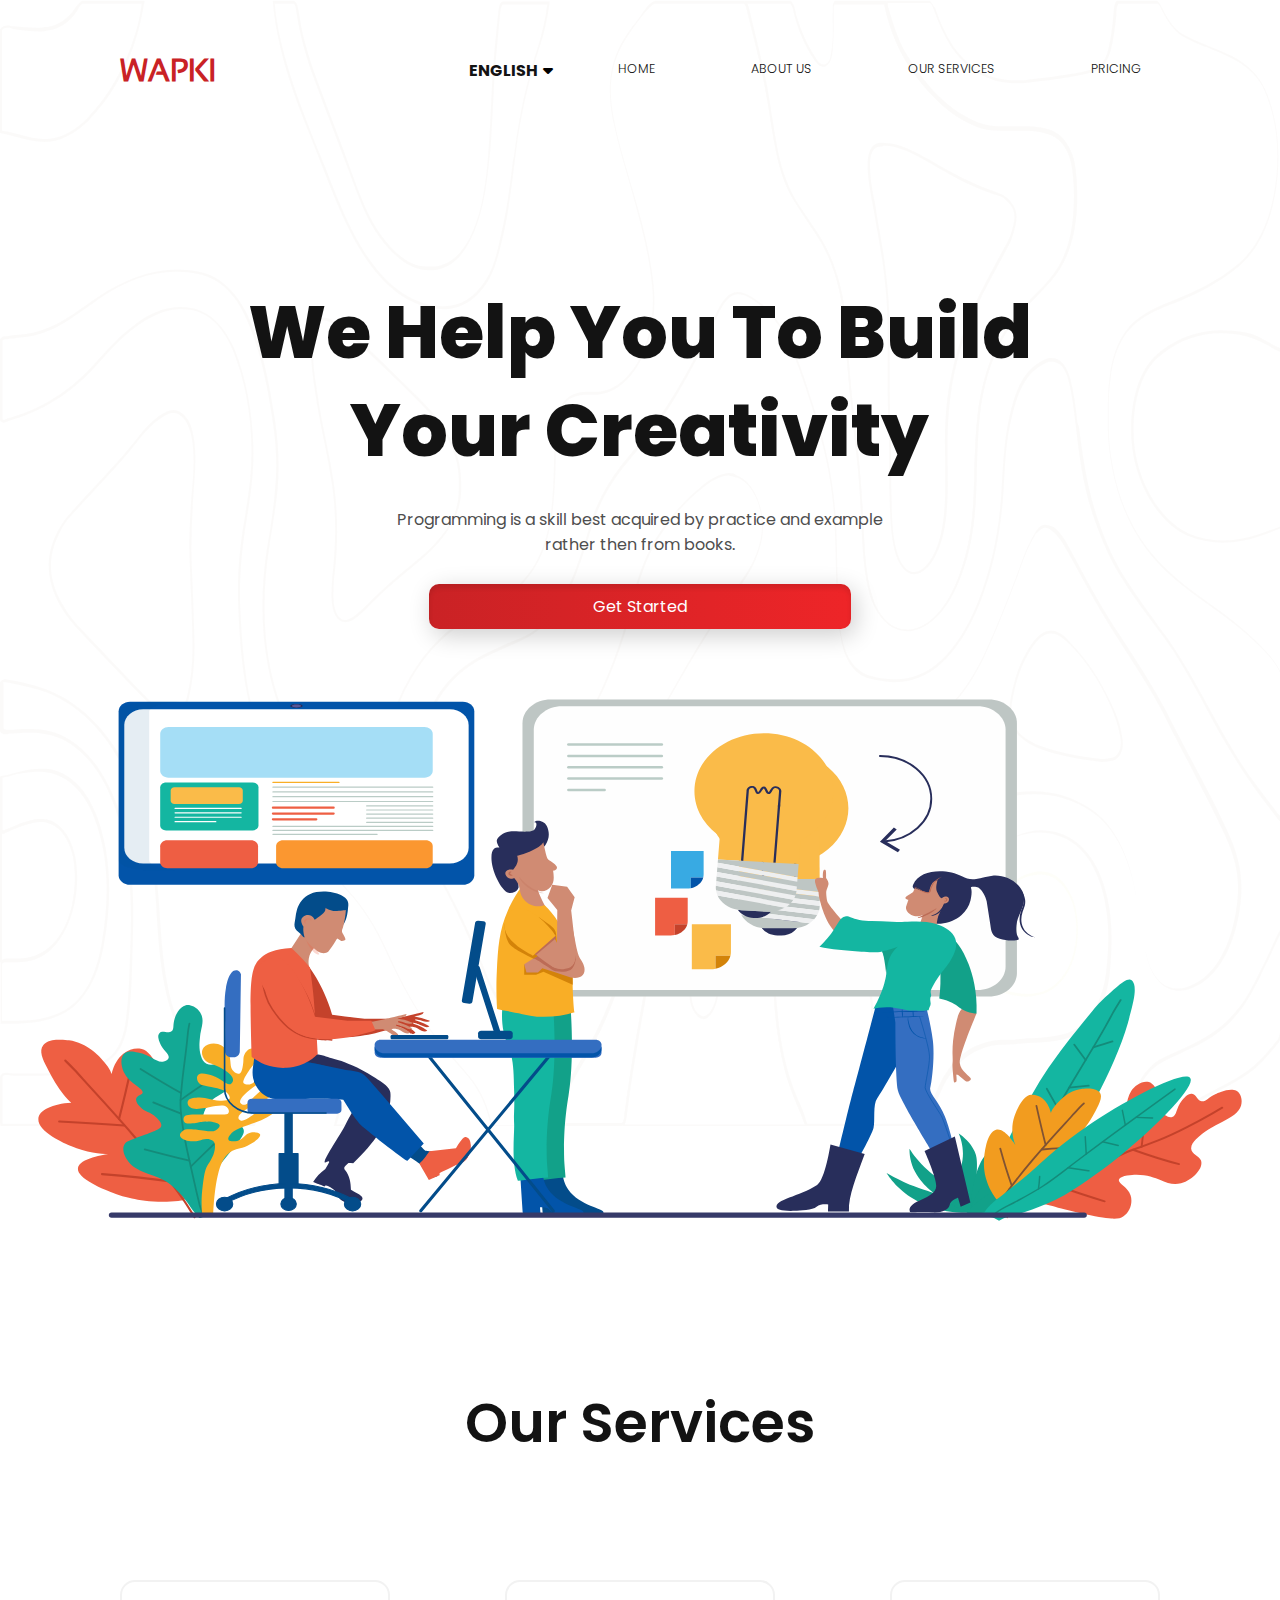
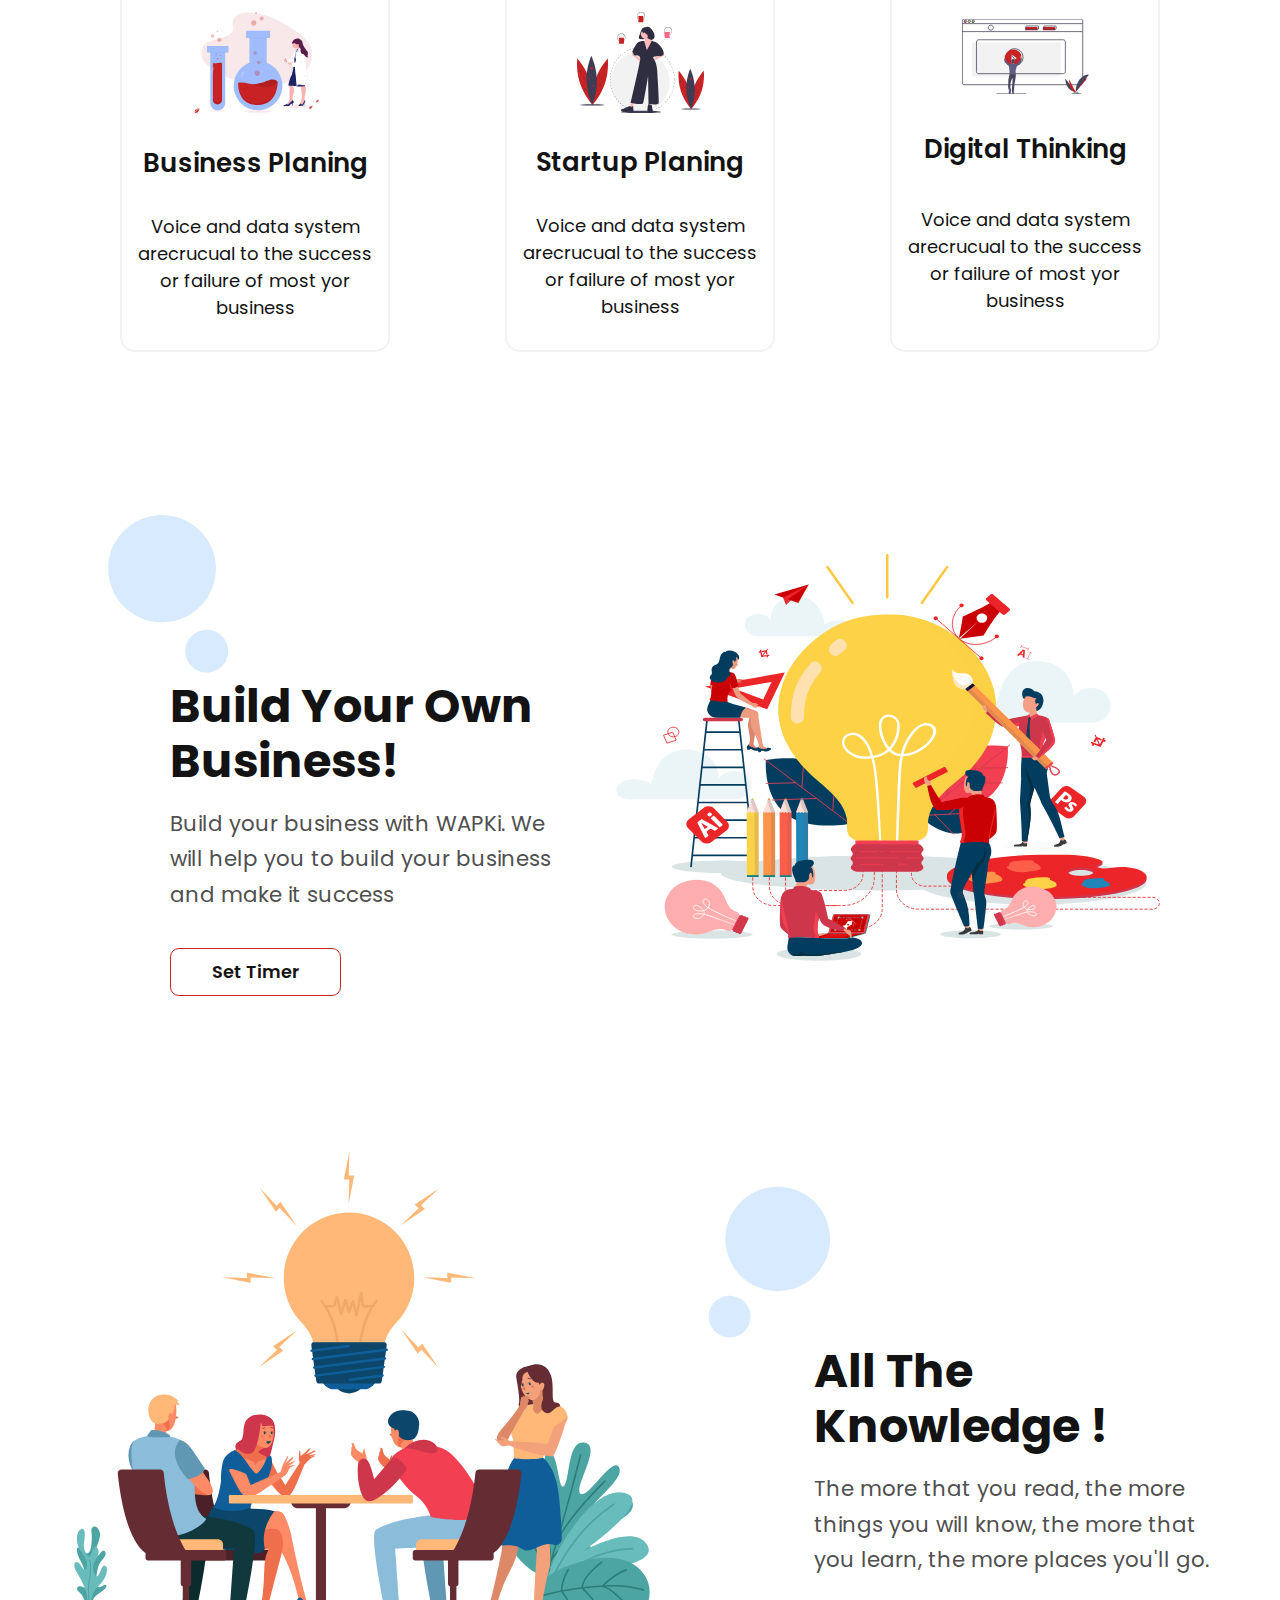
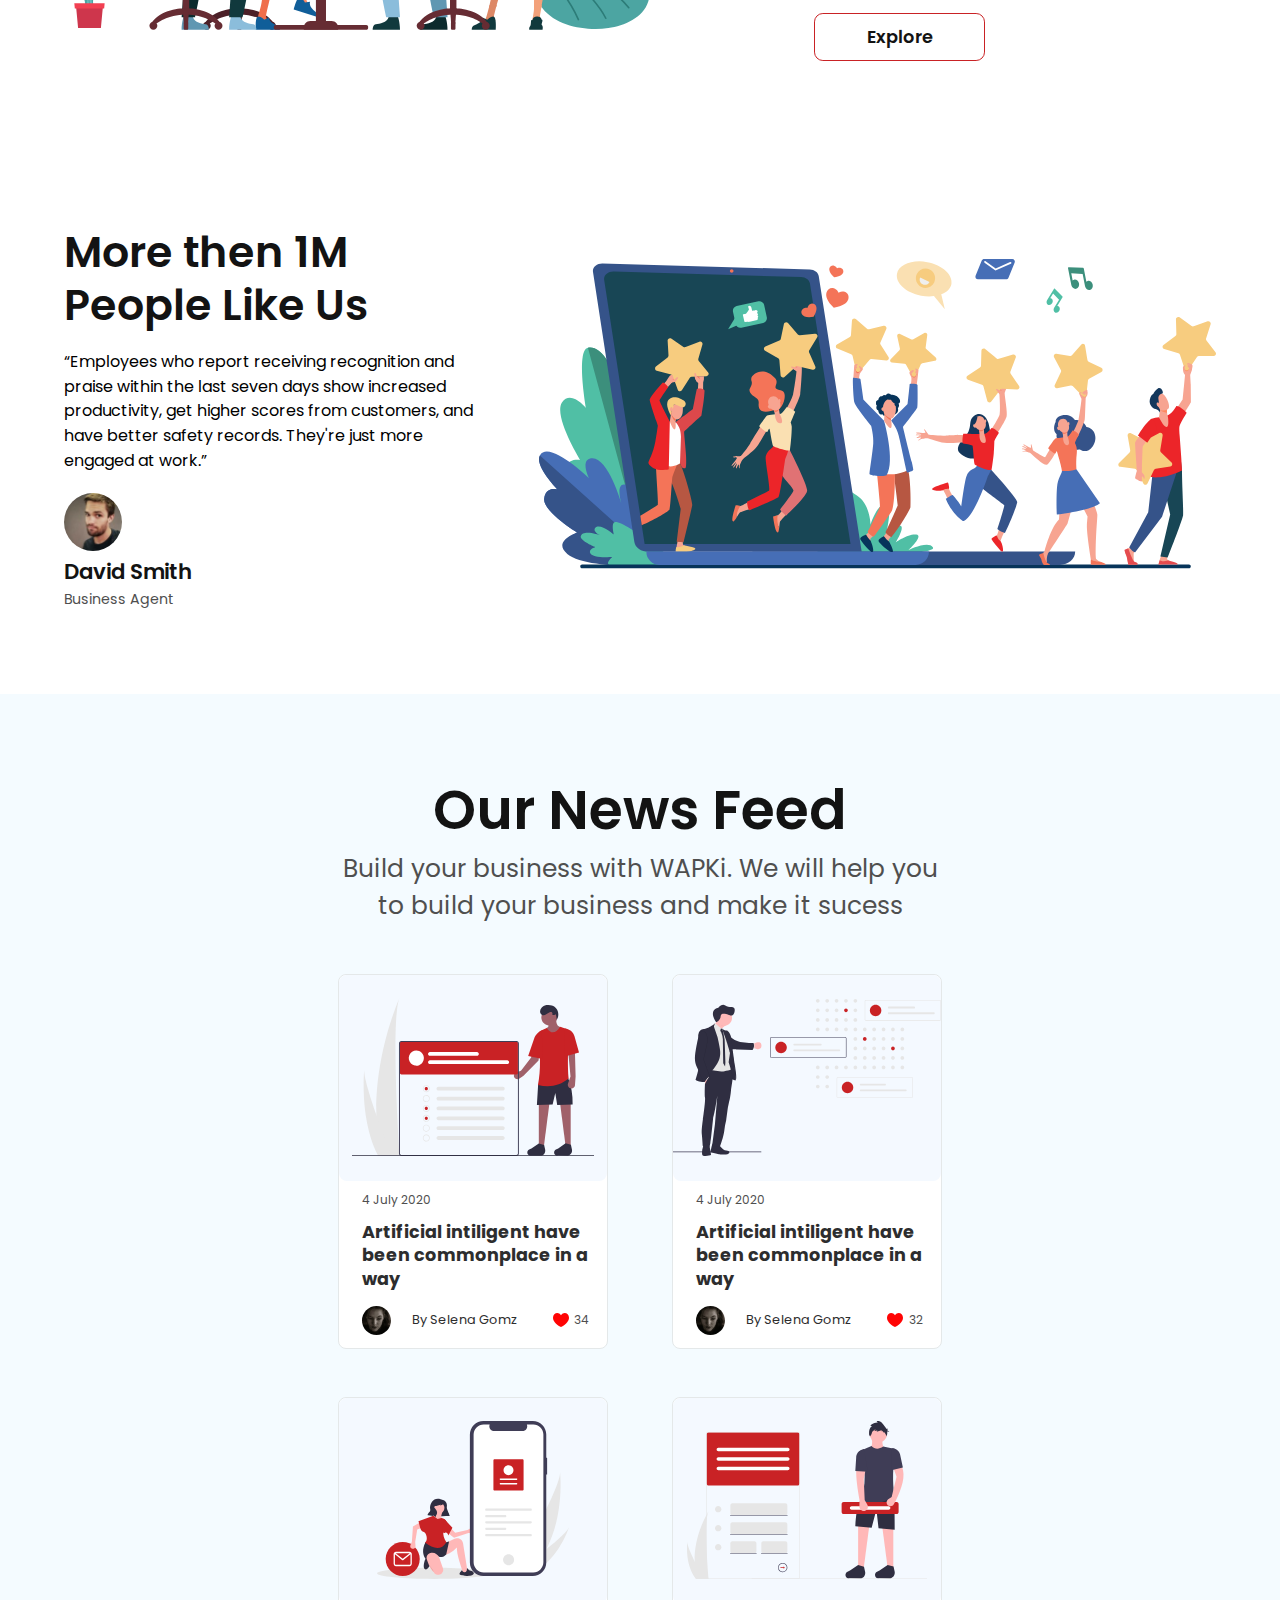
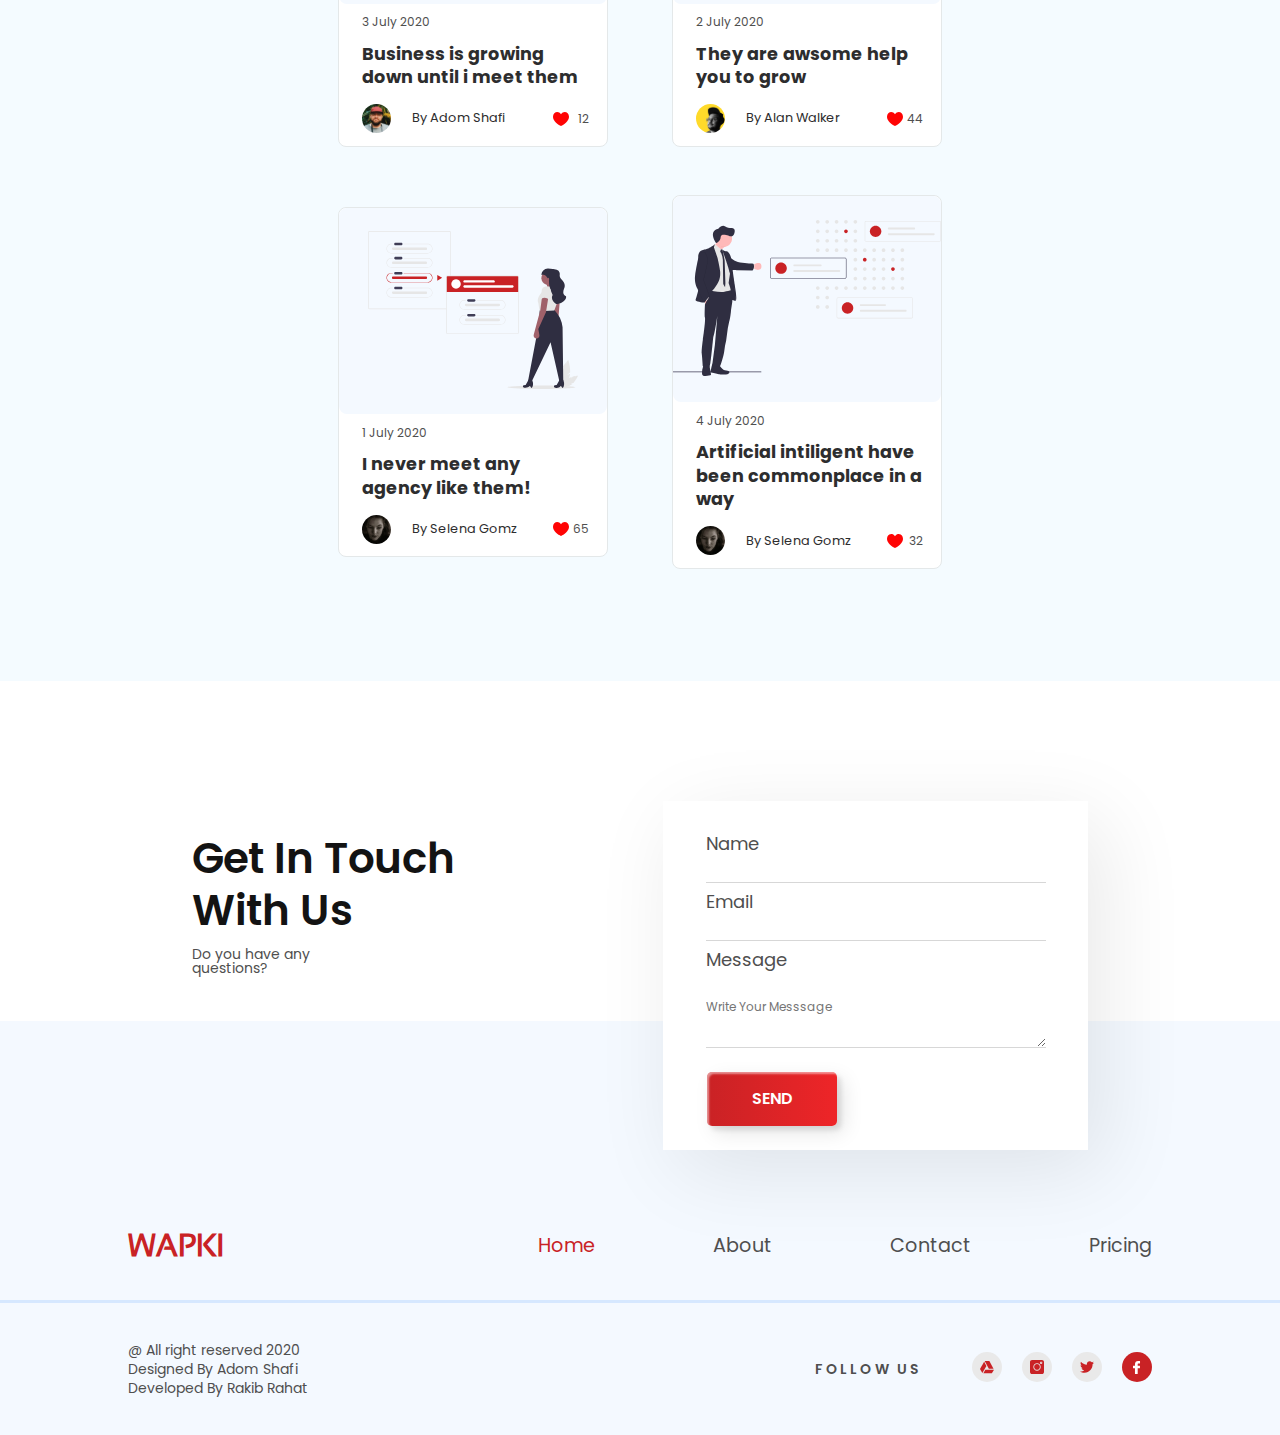
==== commit 6e3a6852: "Html file update" ====
--- a/index.html
+++ b/index.html
@@ -6,18 +6,25 @@
     <meta http-equiv="X-UA-Compatible" content="IE=edge">
     <meta name="viewport" content="width=device-width, initial-scale=1.0">
     <title>Digital Agency Landing Page</title>
+
     <!-- <link rel="stylesheet" href="CSS/style.css"> -->
     <link type="text/css" rel="stylesheet" href="CSS/styles.css">
+
+    <!-- Fonts & Icons -->
     <link href="https://fonts.googleapis.com/css2?family=Poppins&display=swap" rel="stylesheet">
     <link rel="stylesheet" href="https://cdnjs.cloudflare.com/ajax/libs/font-awesome/6.2.0/css/all.min.css">
-    <link rel="stylesheet" href="https://cdn.jsdelivr.net/npm/swiper@8/swiper-bundle.min.css" />
 
 
 </head>
 
-<body>
-
+<body onclick="allOff()">
+
+
+    <!-- Header Section -->
     <header>
+
+
+        <!-- Navigation Bar -->
         <nav>
             <a class="logo" href="#">Wapki</a>
             <div class="menu">
@@ -53,6 +60,9 @@
                 </div>
             </div>
         </nav>
+
+
+        <!-- Hero Section -->
         <div class="hero-section">
             <div class="hero-text">
                 <h1>We Help You To Build Your Creativity</h1>
@@ -63,6 +73,8 @@
         </div>
     </header>
 
+
+    <!-- Service Section -->
     <section id="service-section">
         <h1>Our Services</h1>
         <div class="services">
@@ -84,6 +96,8 @@
         </div>
     </section>
 
+
+    <!-- Offer Section -->
     <section class="never-miss">
         <div class="shapes-texts">
             <img src="SVG/Shape.svg" alt="Shapes">
@@ -98,6 +112,8 @@
         </div>
     </section>
 
+
+    <!-- Tip Section -->
     <section class="all-knowledge">
         <div class="images">
             <img src="SVG/all-knowledge.svg" alt="Business Build">
@@ -113,6 +129,8 @@
         </div>
     </section>
 
+
+    <!-- Employee Feedback -->
     <section class="feedback">
         <div class="texts-agent">
             <h3>More then 1M People Like Us</h3>
@@ -128,6 +146,8 @@
         </div>
     </section>
 
+
+    <!-- News Feed -->
     <div class="news-feed-body">
         <section class="news-feed">
             <div class="texts-feed">
@@ -246,6 +266,8 @@
         </section>
     </div>
 
+
+    <!-- Footer -->
     <footer class="footer-section">
         <div class="footer-div">
             <div class="footer-texts">
@@ -290,10 +312,13 @@
                     <div class="social">
                         <p>FOLLOW US</p>
                         <div class="social-img">
-                            <a href="https://www.google.com/" target="_blank"><img src="SVG/Drive.svg" alt="Google Drive"></a>
-                            <a href="https://www.instagram.com" target="_blank"><img src="SVG/Instagram.svg" alt="Meta Instagram"></a>
+                            <a href="https://www.google.com/" target="_blank"><img src="SVG/Drive.svg"
+                                    alt="Google Drive"></a>
+                            <a href="https://www.instagram.com" target="_blank"><img src="SVG/Instagram.svg"
+                                    alt="Meta Instagram"></a>
                             <a href="https://twitter.com" target="_blank"><img src="SVG/Twitter.svg" alt="Twitter"></a>
-                            <a href="https://www.facebook.com" target="_blank"><img src="SVG/Facebook.svg" alt="Meta Facebook"></a>
+                            <a href="https://www.facebook.com" target="_blank"><img src="SVG/Facebook.svg"
+                                    alt="Meta Facebook"></a>
                         </div>
                     </div>
                 </div>
@@ -302,9 +327,13 @@
     </footer>
 </body>
 
+
+
+
+
 <!-- JavScript Files -->
 <script src="JS/javascript.js"></script>
-<script src="https://cdn.jsdelivr.net/npm/swiper@8/swiper-bundle.min.js">
-</script>
-
-</html>+
+
+
+</html>
--- a/CSS/styles.css
+++ b/CSS/styles.css
@@ -434,7 +434,7 @@
 }
 
 .never-miss {
-    width: 95%;
+    width: 85%;
     display: flex;
     flex-direction: row;
     justify-content: space-between;
@@ -456,10 +456,11 @@
 }
 
 .texts {
-    /* align-self: flex-end; */
+    align-self: flex-end;
     display: flex;
     flex-direction: column;
     width: max(7.6714rem, 32.9132vw);
+    margin-left: 10px;
 }
 
 .texts>h3 {
@@ -473,7 +474,7 @@
 }
 
 .texts>p {
-    width: max(6.9712rem, 32.9129vw);
+    width: max(6.9712rem, 31.9129vw);
     font-family: 'Poppins';
     font-weight: 400;
     font-style: normal;
@@ -1516,4 +1517,4 @@
         width: 1400px;
         margin: 0 auto;
     }
-}+}
